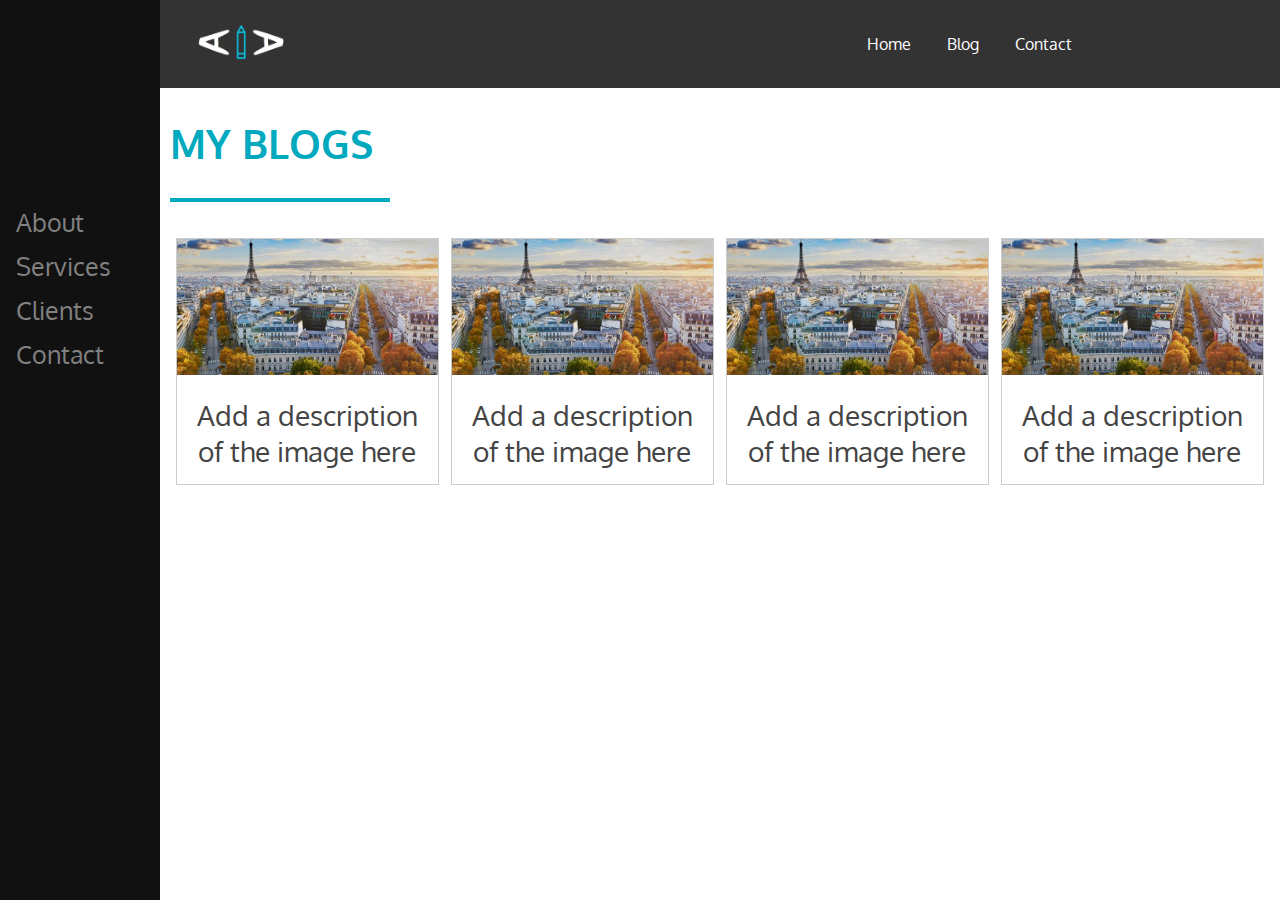
==== blog.html @ 7a16751a "2nd push" ====
<!DOCTYPE html>
<html lang="en">
  <head>
    <meta charset="UTF-8" />
    <meta http-equiv="X-UA-Compatible" content="IE=edge" />
    <meta name="viewport" content="width=device-width, initial-scale=1.0" />
    <meta
      name="description"
      content="A basic html & css website for a Travel blog which contains a number of blogs and multiples pages."
    />
    <meta name="Author" content="Abdullah Ibne Ali" />
    <meta
      name="keywords"
      content="basic html, travel bolg, personal blog, contact form, abdullah ibne ali website, "
    />
    <meta property="og:site_name" content="ABD's BLOGS" />
    <meta
      property="og:url"
      content="https://Abdullah1203.github.io/personal-blogs"
    />
    <meta property="og:images" content="./images/main.jpg" />
    <meta property="og:description" content="A personal travel blog site" />
    <link rel="preconnect" href="https://fonts.googleapis.com" />
    <link rel="preconnect" href="https://fonts.gstatic.com" crossorigin />
    <link
      href="https://fonts.googleapis.com/css2?family=Oxygen:wght@300;400;700&display=swap"
      rel="stylesheet"
    />
    <link rel="stylesheet" href="style.css" />
    <title>BLOGS - ABD's BLOGS</title>
  </head>
  <body>
    <!----------------- NAVBAR STARTS  ------------------>

    <header>
      <div class="nav-logo">
        <a href="#home"><img src="images/logo.png" alt="" /></a>
      </div>
      <div class="nav-menu">
        <ul>
          <li><a href="index.html">Home</a></li>
          <li><a href="blog.html">Blog</a></li>
          <li><a href="contact.html">Contact</a></li>
        </ul>
      </div>
    </header>

    <!----------------- NAVBAR ENDS  ------------------>
    <div class="sidenav">
      <a href="#about">About</a>
      <a href="#services">Services</a>
      <a href="#clients">Clients</a>
      <a href="#contact">Contact</a>
    </div>
<!----------------- BLOG PAGE STARTS  ------------------>
 
<div class="main">
    <h2>MY BLOGS</h2> 
    <hr>
    <br> 
        <div class="responsive">
            <div class="gallery">
              <a target="_blank" href="">
                <img src="images/blog-img-1.jpg" alt="Cinque Terre" width="600" height="400">
              </a>
              <div class="desc">Add a description of the image here</div>
            </div>
          </div>
          
          
          <div class="responsive">
            <div class="gallery">
              <a target="_blank" href="">
                <img src="images/blog-img-1.jpg" alt="Forest" width="600" height="400">
              </a>
              <div class="desc">Add a description of the image here</div>
            </div>
          </div>
          
          <div class="responsive">
            <div class="gallery">
              <a target="_blank" href="">
                <img src="images/blog-img-1.jpg" alt="Northern Lights" width="600" height="400">
              </a>
              <div class="desc">Add a description of the image here</div>
            </div>
          </div>
          
          <div class="responsive">
            <div class="gallery">
              <a target="_blank" href="">
                <img src="images/blog-img-1.jpg" alt="Mountains" width="600" height="400">
              </a>
              <div class="desc">Add a description of the image here</div>
            </div>
          </div>

<!----------------- BLOG PAGE ENDS  ------------------>
  </body>
</html>
---- style.css ----
* {
  font-family: "Oxygen", sans-serif;
  margin: 0;
  padding: 0;
  color: #444;
}

/* -----------------navbar --------------------*/
h2{
  font-size: 40px;
  color: #00a9be;
  margin: 30px 0;
}
p{
  margin: 30px 0;
}
.bold{
  font-weight: bold;
}
header {
  background-color: #333;
  display: flex;
  justify-content: space-between;
  padding: 20px 15%;
}
ul {
  list-style-type: none;
  margin: 0;
  padding: 0;
  overflow: hidden;
  background-color: #333;
}
.nav-logo img {
  width: 100px;
  cursor: pointer;
}
li {
  display: inline-flex;
}

li a {
  display: block;
  color: white;
  text-align: center;
  padding: 14px 16px;
  text-decoration: none;
}

.active {
  background-color: #04aa6d;
}
/* -----------------header --------------------*/

.hero-area {
  background-image: linear-gradient(to bottom right, rgb(255, 255, 255), rgb(180, 253, 255));
  padding: 5%;
  display: flex;
  flex-wrap: wrap;
}
.hero-img img {
  margin-right: 15%;
  float: right;
  width: 25%;
  min-width: 450px;
  background-size: cover;
  border-radius: 4vw 8vw 2vw 8vw;
}
.left {
  width: 50%;
}
.right {

  width: 50%;
  margin: 60px 0px;
}

/* -----------------Buttons --------------------*/

.button {
  background-color: #00a9be;
  color: white;
  padding: 12px 24px;
  text-align: center;
  text-decoration: none;
  display: inline-block;
  font-size: 16px;
  margin: 4px 2px;
  transition-duration: 0.4s;
  cursor: pointer;
}
.button1{
  background-color: white;
  color: #333;
  border: 2px solid #00a9be;
  border-radius: 20px;
}

.button1:hover {
  background-color: #00a9be;
  color: white;
}

/* -------------------------------------------------------------------------------------------------------------------------------------------------BLOG>HTML ----------------------------------------------------------------------------------------------------------------------*/

.sidenav {
  height: 100%;
  width: 160px;
  position: fixed;
  z-index: 1;
  top: 0;
  left: 0;
  background-color: #111;
  overflow-x: hidden;
  padding-top: 200px;
}

.sidenav a {
  padding: 6px 8px 6px 16px;
  text-decoration: none;
  font-size: 25px;
  color: #818181;
  display: block;
}

.sidenav a:hover {
  color: #f1f1f1;
}

.main {
  margin-left: 160px; /* Same as the width of the sidenav */
  font-size: 28px; /* Increased text to enable scrolling */
  padding: 0px 10px;
}

div.gallery {
  border: 1px solid #ccc;
}

div.gallery:hover {
  border: 1px solid #777;
}

div.gallery img {
  width: 100%;
  height: auto;
}

div.desc {
  padding: 15px;
  text-align: center;
}

* {
  box-sizing: border-box;
}

.responsive {
  padding: 0 6px;
  float: left;
  width: 24.99999%;
}
hr{
  border: 2px double #00a9be;
  width: 20%;
}

@media only screen and (max-width: 700px) {
  .responsive {
    width: 49.99999%;
    margin: 6px 0;
  }
}

@media only screen and (max-width: 500px) {
  .responsive {
    width: 100%;
  }
  .sidenav {padding-top: 15px;}
  .sidenav a {font-size: 18px;}
}

.clearfix:after {
  content: "";
  display: table;
  clear: both;
}
/* -----------------navbar --------------------*/
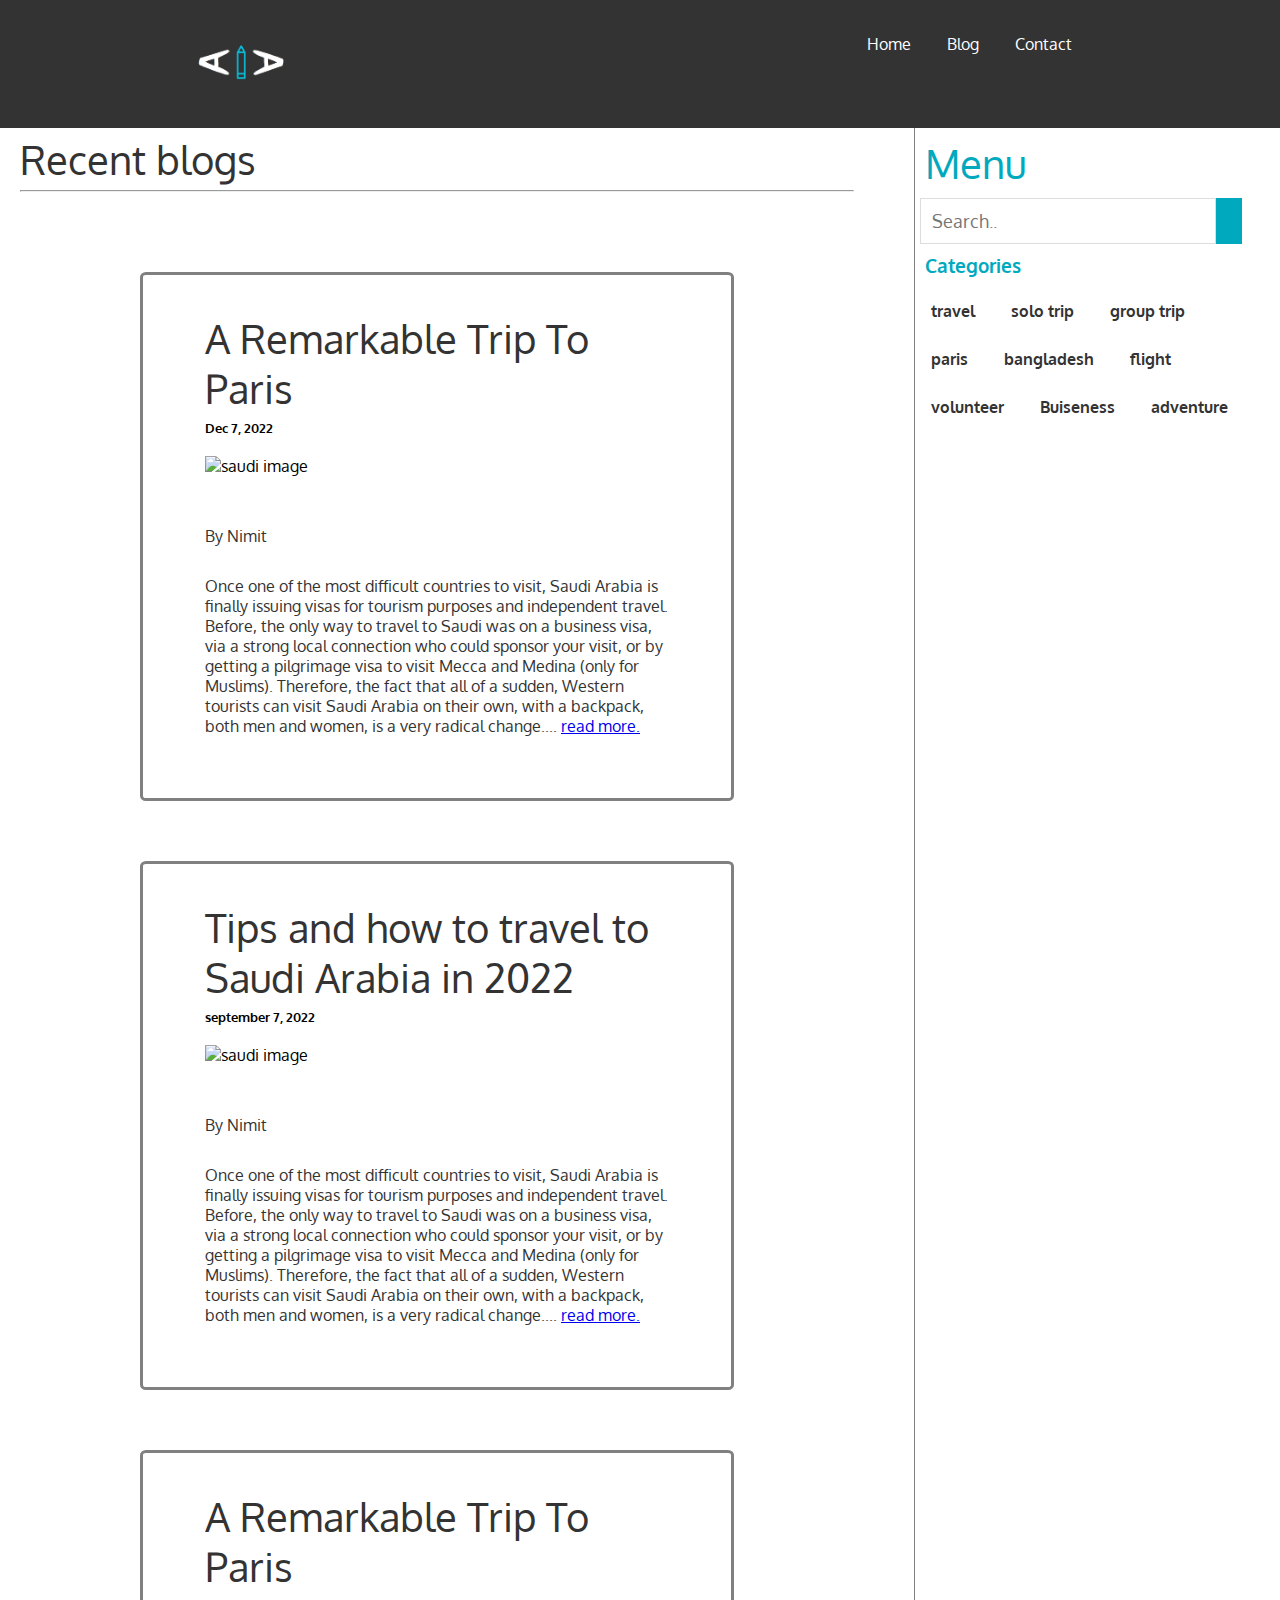
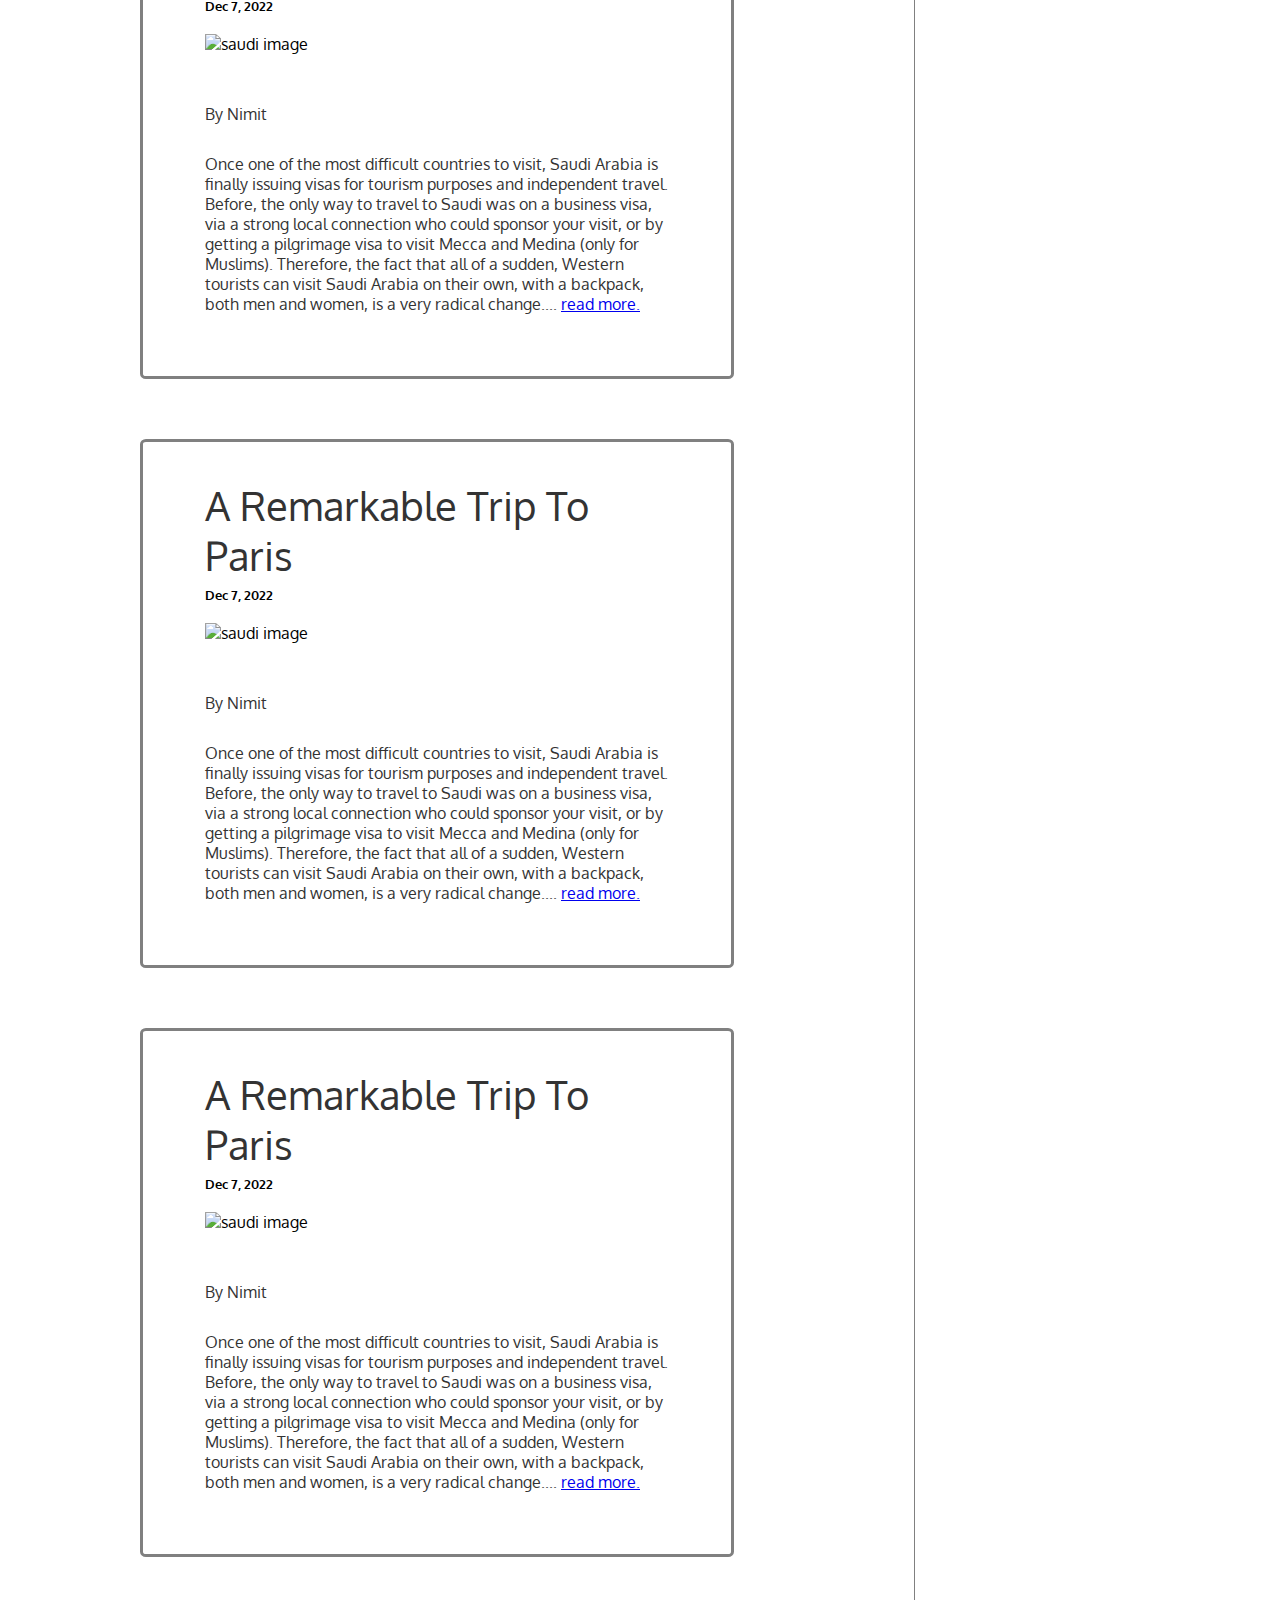
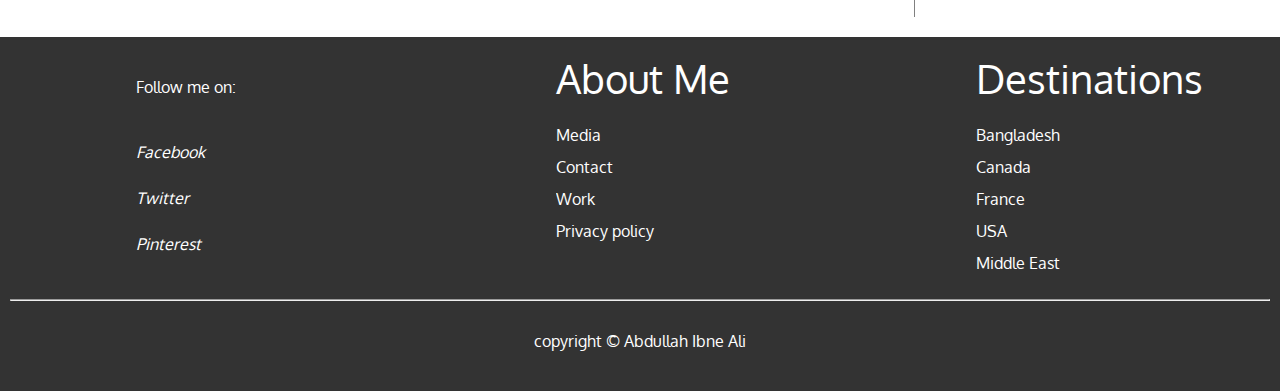
==== commit e8b0d014: "ver4" ====
--- a/blog.html
+++ b/blog.html
@@ -26,15 +26,20 @@
       href="https://fonts.googleapis.com/css2?family=Oxygen:wght@300;400;700&display=swap"
       rel="stylesheet"
     />
+    <script
+      src="https://kit.fontawesome.com/d8ee746695.js"
+      crossorigin="anonymous"
+    ></script>
     <link rel="stylesheet" href="style.css" />
+    <link rel="stylesheet" href="blog-style.css" />
     <title>BLOGS - ABD's BLOGS</title>
   </head>
+
   <body>
     <!----------------- NAVBAR STARTS  ------------------>
-
     <header>
       <div class="nav-logo">
-        <a href="#home"><img src="images/logo.png" alt="" /></a>
+        <a href="index.html"><img src="images/logo.png" alt="" /></a>
       </div>
       <div class="nav-menu">
         <ul>
@@ -44,57 +49,168 @@
         </ul>
       </div>
     </header>
-
     <!----------------- NAVBAR ENDS  ------------------>
-    <div class="sidenav">
-      <a href="#about">About</a>
-      <a href="#services">Services</a>
-      <a href="#clients">Clients</a>
-      <a href="#contact">Contact</a>
+
+    <div class="row">
+      <div class="leftcolumn">
+        <h2>Recent blogs</h2>
+        <hr />
+        <br />
+        <div class="card">
+          <h2>A Remarkable Trip To Paris</h2>
+          <h5>Dec 7, 2022</h5>
+          <img src="images/blog-img-all.jpg" alt="saudi image">
+          <p>By Nimit</p>
+          <p>
+            Once one of the most difficult countries to visit, Saudi Arabia is
+            finally issuing visas for tourism purposes and independent travel.
+            Before, the only way to travel to Saudi was on a business visa, via
+            a strong local connection who could sponsor your visit, or by
+            getting a pilgrimage visa to visit Mecca and Medina (only for
+            Muslims). Therefore, the fact that all of a sudden, Western tourists
+            can visit Saudi Arabia on their own, with a backpack, both men and
+            women, is a very radical change....
+            <a href="single-page.html">read more.</a>
+          </p>
+        </div>
+        <div class="card">
+          <h2>Tips and how to travel to Saudi Arabia in 2022</h2>
+          <h5>september 7, 2022</h5>
+          <img src="images/blog-img-all.jpg" alt="saudi image">
+          <p>By Nimit</p>
+          <p>
+            Once one of the most difficult countries to visit, Saudi Arabia is
+            finally issuing visas for tourism purposes and independent travel.
+            Before, the only way to travel to Saudi was on a business visa, via
+            a strong local connection who could sponsor your visit, or by
+            getting a pilgrimage visa to visit Mecca and Medina (only for
+            Muslims). Therefore, the fact that all of a sudden, Western tourists
+            can visit Saudi Arabia on their own, with a backpack, both men and
+            women, is a very radical change....
+            <a href="single-page.html">read more.</a>
+          </p>
+        </div>
+        <div class="card">
+          <h2>A Remarkable Trip To Paris</h2>
+          <h5>Dec 7, 2022</h5>
+          <img src="images/blog-img-all.jpg" alt="saudi image">
+          <p>By Nimit</p>
+          <p>
+            Once one of the most difficult countries to visit, Saudi Arabia is
+            finally issuing visas for tourism purposes and independent travel.
+            Before, the only way to travel to Saudi was on a business visa, via
+            a strong local connection who could sponsor your visit, or by
+            getting a pilgrimage visa to visit Mecca and Medina (only for
+            Muslims). Therefore, the fact that all of a sudden, Western tourists
+            can visit Saudi Arabia on their own, with a backpack, both men and
+            women, is a very radical change....
+            <a href="single-page.html">read more.</a>
+          </p>
+        </div>
+        <div class="card">
+          <h2>A Remarkable Trip To Paris</h2>
+          <h5>Dec 7, 2022</h5>
+          <img src="images/blog-img-all.jpg" alt="saudi image">
+          <p>By Nimit</p>
+          <p>
+            Once one of the most difficult countries to visit, Saudi Arabia is
+            finally issuing visas for tourism purposes and independent travel.
+            Before, the only way to travel to Saudi was on a business visa, via
+            a strong local connection who could sponsor your visit, or by
+            getting a pilgrimage visa to visit Mecca and Medina (only for
+            Muslims). Therefore, the fact that all of a sudden, Western tourists
+            can visit Saudi Arabia on their own, with a backpack, both men and
+            women, is a very radical change....
+            <a href="single-page.html">read more.</a>
+          </p>
+        </div>
+        <div class="card">
+          <h2>A Remarkable Trip To Paris</h2>
+          <h5>Dec 7, 2022</h5>
+          <img src="images/blog-img-all.jpg" alt="saudi image">
+          <p>By Nimit</p>
+          <p>
+            Once one of the most difficult countries to visit, Saudi Arabia is
+            finally issuing visas for tourism purposes and independent travel.
+            Before, the only way to travel to Saudi was on a business visa, via
+            a strong local connection who could sponsor your visit, or by
+            getting a pilgrimage visa to visit Mecca and Medina (only for
+            Muslims). Therefore, the fact that all of a sudden, Western tourists
+            can visit Saudi Arabia on their own, with a backpack, both men and
+            women, is a very radical change....
+            <a href="single-page.html">read more.</a>
+          </p>
+        </div>
+      </div>
+      <div class="rightcolumn">
+        <div class="right">
+          <h2>Menu</h2>
+          <div class="searchBar">
+            <input
+              type="text"
+              id="mySearch"
+              placeholder="Search.."
+              title="Type in a category"
+            />
+            <i class="fa fa-search" aria-hidden="true"></i>
+          </div>
+
+          <h3>Categories</h3>
+          <ul id="myMenu">
+            <li><a href="#">travel</a></li>
+            <li><a href="#">solo trip</a></li>
+            <li><a href="#">group trip</a></li>
+            <li><a href="#">paris</a></li>
+            <li><a href="#">bangladesh</a></li>
+            <li><a href="#">flight</a></li>
+            <li><a href="#">volunteer</a></li>
+            <li><a href="#">Buiseness</a></li>
+            <li><a href="#">adventure</a></li>
+          </ul>
+        </div>
+      </div>
     </div>
-<!----------------- BLOG PAGE STARTS  ------------------>
- 
-<div class="main">
-    <h2>MY BLOGS</h2> 
-    <hr>
-    <br> 
-        <div class="responsive">
-            <div class="gallery">
-              <a target="_blank" href="">
-                <img src="images/blog-img-1.jpg" alt="Cinque Terre" width="600" height="400">
-              </a>
-              <div class="desc">Add a description of the image here</div>
-            </div>
-          </div>
-          
-          
-          <div class="responsive">
-            <div class="gallery">
-              <a target="_blank" href="">
-                <img src="images/blog-img-1.jpg" alt="Forest" width="600" height="400">
-              </a>
-              <div class="desc">Add a description of the image here</div>
-            </div>
-          </div>
-          
-          <div class="responsive">
-            <div class="gallery">
-              <a target="_blank" href="">
-                <img src="images/blog-img-1.jpg" alt="Northern Lights" width="600" height="400">
-              </a>
-              <div class="desc">Add a description of the image here</div>
-            </div>
-          </div>
-          
-          <div class="responsive">
-            <div class="gallery">
-              <a target="_blank" href="">
-                <img src="images/blog-img-1.jpg" alt="Mountains" width="600" height="400">
-              </a>
-              <div class="desc">Add a description of the image here</div>
-            </div>
-          </div>
-
-<!----------------- BLOG PAGE ENDS  ------------------>
+    <!----------------- BLOG PAGE ENDS  ------------------>
+
+    <footer>
+      <div class="footer">
+        <div class="column">
+          <p>Follow me on:</p>
+          <i class="fa fa-facebook-square" aria-hidden="true"
+            ><span> Facebook</span></i
+          >
+          <i class="fa fa-twitter-square" aria-hidden="true"
+            ><span> Twitter</span></i
+          >
+          <i class="fa fa-pinterest-square" aria-hidden="true"
+            ><span> Pinterest</span></i
+          >
+        </div>
+        <div class="column">
+          <h2>About Me</h2>
+          <ul>
+            <li>Media</li>
+            <li>Contact</li>
+            <li>Work</li>
+            <li>Privacy policy</li>
+          </ul>
+        </div>
+        <div class="column">
+          <h2>Destinations</h2>
+          <ul>
+            <li>Bangladesh</li>
+            <li>Canada</li>
+            <li>France</li>
+            <li>USA</li>
+            <li>Middle East</li>
+          </ul>
+        </div>
+      </div>
+      <br />
+      <hr />
+      <div class="bottom">
+        <p>copyright © Abdullah Ibne Ali</p>
+      </div>
+    </footer>
   </body>
 </html>
--- a/style.css
+++ b/style.css
@@ -2,16 +2,16 @@
   font-family: "Oxygen", sans-serif;
   margin: 0;
   padding: 0;
-  color: #444;
+  
 }
 
 /* -----------------navbar --------------------*/
 h2{
   font-size: 40px;
-  color: #00a9be;
   margin: 30px 0;
 }
 p{
+  color: #444;
   margin: 30px 0;
 }
 .bold{
@@ -47,12 +47,13 @@
 }
 
 .active {
-  background-color: #04aa6d;
+  background-color: #00a9be;
 }
 /* -----------------header --------------------*/
 
 .hero-area {
-  background-image: linear-gradient(to bottom right, rgb(255, 255, 255), rgb(180, 253, 255));
+  background: linear-gradient( rgb(16 13 13 / 47%),rgba(12, 12, 12, 0.472)), url(images/header-img.png);
+  background-size: cover;
   padding: 5%;
   display: flex;
   flex-wrap: wrap;
@@ -65,15 +66,21 @@
   background-size: cover;
   border-radius: 4vw 8vw 2vw 8vw;
 }
-.left {
-  width: 50%;
+
+.hero-section {
+  text-align: center;
+  width: 100%;
+  height: 400px;
 }
-.right {
-
-  width: 50%;
-  margin: 60px 0px;
+.hero-section h2{
+  color: white;
 }
-
+.hero-section p{
+  color: white;
+}
+.featured-blog{
+  margin: 40px;
+}
 /* -----------------Buttons --------------------*/
 
 .button {
@@ -100,88 +107,85 @@
   color: white;
 }
 
-/* -------------------------------------------------------------------------------------------------------------------------------------------------BLOG>HTML ----------------------------------------------------------------------------------------------------------------------*/
 
-.sidenav {
-  height: 100%;
-  width: 160px;
-  position: fixed;
-  z-index: 1;
-  top: 0;
-  left: 0;
-  background-color: #111;
-  overflow-x: hidden;
-  padding-top: 200px;
+
+/* -----------------navbar --------------------*/
+.mainimg {
+  background-image: url(images/blog-img-1.jpg);
+  background-repeat: no-repeat;
+  background-size: cover;
+  background-color: #aaa;
+  width: 100%;
+  padding: 20px;
 }
 
-.sidenav a {
-  padding: 6px 8px 6px 16px;
-  text-decoration: none;
-  font-size: 25px;
-  color: #818181;
-  display: block;
+/* Add a card effect for articles */
+.mid section {
+   background-color: white;
+   padding: 0 20%;
+   margin-top: 20px;
 }
 
-.sidenav a:hover {
-  color: #f1f1f1;
+
+footer{
+  margin: 0;
+  padding: 10px;
+  background-color: #333;
+  word-wrap: break-word;
+}
+footer p{
+  color: white;
+}
+.footer{
+  display: flex;
+}
+.column{
+  padding-left: 10%;
+  width: 33%;
+  display: flex;
+  flex-direction: column;
+}
+i{
+  margin: 6px 0;
+  overflow: visible;
+  font-size: 30px;
+  color: white;
+  font-family: 'Courier New', Courier, monospace;
+}
+i span{
+ font-size: 16px;
+}
+.bottom{
+  text-align: center
+  ;
+}
+.column ul{
+   display: flex;
+   flex-direction: column;
+}
+.column li, h2{
+  font-weight: 400;
+  color: white;
+  margin: 6px 0;
+}
+.column h2{
+  padding-bottom: 10px;
 }
 
-.main {
-  margin-left: 160px; /* Same as the width of the sidenav */
-  font-size: 28px; /* Increased text to enable scrolling */
-  padding: 0px 10px;
+@media screen and (max-width: 540px) {
+  .column{
+  width: 100%;
+
+  }
+  .footer{
+    text-align: center;
+    flex-direction: column;
+  }
+  
 }
-
-div.gallery {
-  border: 1px solid #ccc;
-}
-
-div.gallery:hover {
-  border: 1px solid #777;
-}
-
-div.gallery img {
-  width: 100%;
-  height: auto;
-}
-
-div.desc {
-  padding: 15px;
-  text-align: center;
-}
-
-* {
-  box-sizing: border-box;
-}
-
-.responsive {
-  padding: 0 6px;
-  float: left;
-  width: 24.99999%;
-}
-hr{
-  border: 2px double #00a9be;
-  width: 20%;
-}
-
-@media only screen and (max-width: 700px) {
-  .responsive {
-    width: 49.99999%;
-    margin: 6px 0;
+@media screen and (max-width: 440px) {
+  header {
+    display: flex;
+    flex-direction: column;
   }
-}
-
-@media only screen and (max-width: 500px) {
-  .responsive {
-    width: 100%;
-  }
-  .sidenav {padding-top: 15px;}
-  .sidenav a {font-size: 18px;}
-}
-
-.clearfix:after {
-  content: "";
-  display: table;
-  clear: both;
-}
-/* -----------------navbar --------------------*/
+}--- a/blog-style.css
+++ b/blog-style.css
@@ -0,0 +1,73 @@
+.row{
+  display: flex;
+  padding: 20px;
+  padding-top: 0;
+}
+h2,p{
+  color: #333;
+}
+h3{
+  margin: 20px 10px;
+}
+.leftcolumn{
+  width: 70%;
+  left: 0;
+}
+.searchBar{
+  display: flex;
+  padding-left: 5px;
+}
+.searchBar i{
+  cursor: pointer;
+  padding: 11px;
+  background-color: #00a9be;
+  color: #fff;
+  margin: 0;
+  border: 2px solid #00a9be;
+  transition: .4s;
+}
+.searchBar i:hover{
+  color: #333;
+  background-color: #09b7ce;
+}
+.rightcolumn{
+  border-left: 1px solid grey ;
+  margin-inline-end: auto;
+  width: 29%;
+  right: 0;
+  overflow: auto;
+  margin-left: 60px;
+}
+.right h2,h3{
+  margin: 10px;
+  color: #00a9be;
+}
+#mySearch {
+  width: 80%;
+  font-size: 18px;
+  padding: 11px;
+  border: 1px solid #ddd;
+}
+#myMenu {
+  background-color: #fff;
+}
+#myMenu li a{
+  color: #333;
+  font-weight: 700;
+}
+.column h2{
+  color: #fff;
+
+}
+img{
+  background-repeat: no-repeat;
+  background-size: cover;
+  width: 100%;
+  padding: 20px 0;
+}
+.card{
+  margin: 60px 120px;
+  padding: 32px 62px;
+  border: 3px solid grey;
+  border-radius: 1%;
+}